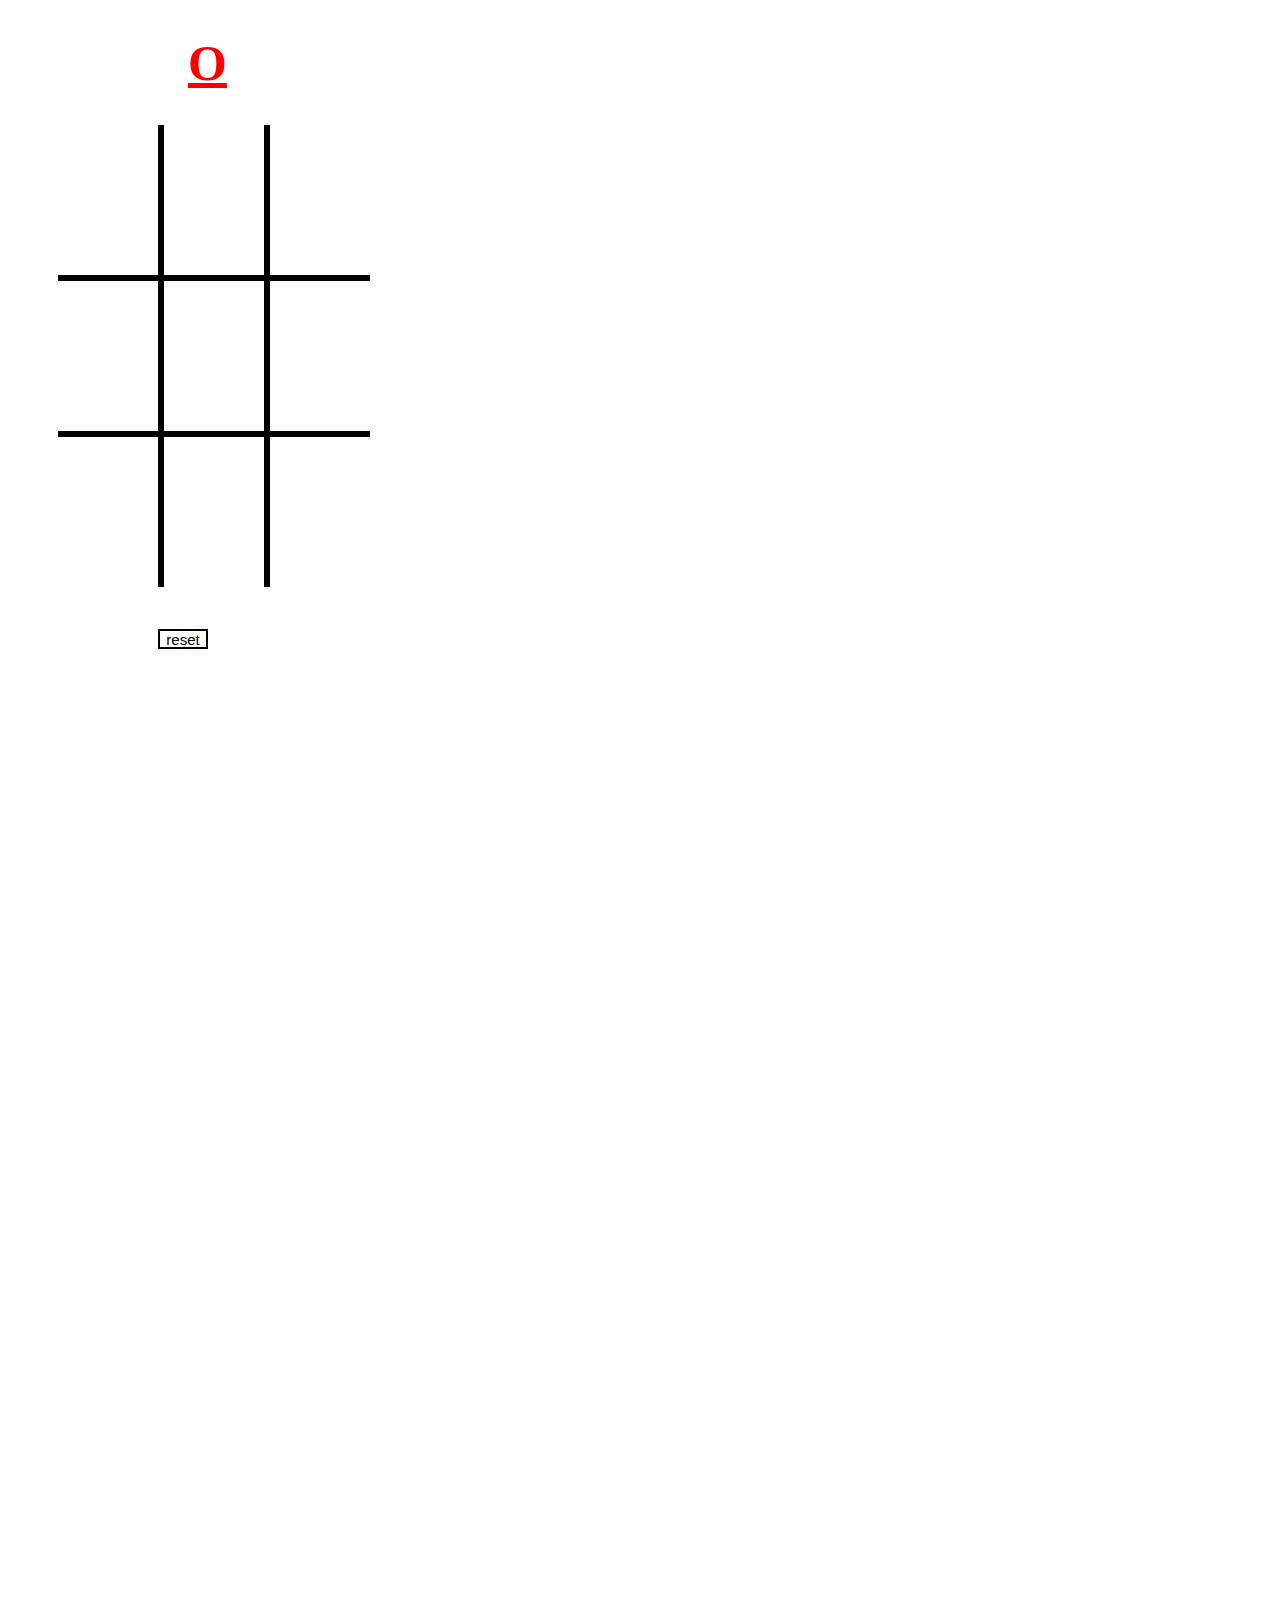
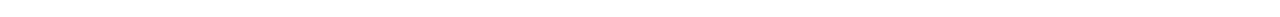
==== index.html @ 6003b5e5 "index.html" ====
<!-- https://chic-souffle-309d7f.netlify.app/ -->
<!DOCTYPE html>
<html lang="en">
<head>
	<meta charset="UTF-8">
	<meta name="viewport" content="width=device-width, initial-scale=1.0">
	<title>Document</title>
	<!-- <link rel="stylesheet" type="text/css" href="calc.css"> -->
	<style>
		*{
    font-size: 50px;
}
		#main_div{
			margin-top: 20px;
			margin-left: 50px;
			display:grid;
			grid-template-columns: repeat(3,1fr);
			height: 300px;
			width: 300px;
		}
		#div1{
			height: 100px;
			width: 100px;
			border: solid;
			padding-top: 50px;
			text-align: center;
			border-top: 0px;
			border-left: 0px;
		}
		#div2{
			height: 100px;
			width: 100px;
			border: solid;
			padding-top: 50px;
			text-align: center;
			border-top: 0px;
		}
		#div3{
			height: 100px;
			width: 100px;
			border: solid;
			padding-top: 50px;
			text-align: center;
			border-top: 0px;
			border-right: 0px;
		}
		#div4{
			height: 100px;
			width: 100px;
			border: solid;
			padding-top: 50px;
			text-align: center;
			border-left: 0px;
		}
		#div5{
			height: 100px;
			width: 100px;
			border: solid;
			padding-top: 50px;
			text-align: center;
		}
		#div6{
			height: 100px;
			width: 100px;
			border: solid;
			padding-top: 50px;
			text-align: center;
			border-right: 0px;
		}
		#div7{
			height: 100px;
			width: 100px;
			border: solid;
			padding-top: 50px;
			text-align: center;
			border-bottom: 0px;
			border-left: 0px;
		}
		#div8{
			height: 100px;
			width: 100px;
			border: solid;
			padding-top: 50px;
			text-align: center;
			border-bottom: 0px;
		}
		#div9{
			height: 100px;
			width: 100px;
			border: solid;
			padding-top: 50px;
			text-align: center;
			border-bottom: 0px;
			border-right: 0px;
		}
		.color_blue{
			background-color: lightblue;
			border-radius: 50%;
		}
		.color_pink{
			background-color: lightpink;
			border-radius: 50%;
		}
		#color{
			height: 50px;
			width: 50px;
			border: 5px,solid;
			background-color: red;
			
		}
		button{
			padding: 0px;;
			height: 100px;
			width: 100px;
			background: transparent;
			border: none;
		}
		h1{
			margin-left: 180px;
			text-decoration: underline;
			color: red;
		}
		#Reset{
    border: 2px,solid,black;
    margin-left: 150px;
    margin-bottom: 960px;
    font-size: 15px;
    width: 50px;
    height: 20px;
}
	</style>
</head>
<body>
	<h1 id="heading">O</h1>
	<div id="main_div">
		    <div id="div1">
				<button id="button_1" onclick="move() ; div_1_move() ; show()"></button>
			</div>
		    <div id="div2">
				<button id="button_2" onclick="move() ; div_2_move() ; show()"></button>
			</div>
			<div id="div3">
				<button id="button_3" onclick="move() ; div_3_move() ; show()"></button>
			</div>
			<div id="div4">
				<button id="button_4" onclick="move() ; div_4_move() ; show()"></button>
			</div>
			<div id="div5">
				<button id="button_5" onclick="move() ; div_5_move() ; show()"></button>
			</div>
			<div id="div6">
				<button id="button_6" onclick="move() ; div_6_move() ; show()"></button>
			</div>
			<div id="div7">
				<button id="button_7" onclick="move() ; div_7_move() ; show()"></button>
			</div>
			<div id="div8">
				<button id="button_8" onclick="move() ; div_8_move() ; show()"></button>
			</div>
			<div id="div9">
				<button id="button_9" onclick="move() ; div_9_move() ; show()"></button>
			</div>
	</div><br><br><br>
	<button id="Reset" type="reset" onclick="location.reload(true)">reset</button>
	<!-- <script src="calc.js"></script> -->
	<script>
		let currentPlayer="X";
let div_1_value;
let div_2_value;
let div_3_value;
let div_4_value;
let div_5_value;
let div_6_value;
let div_7_value;
let div_8_value;
let div_9_value;
function move(){
    if(currentPlayer=="X"){
        heading.innerHTML=currentPlayer;
         currentPlayer="O";
     }else {
        heading.innerHTML=currentPlayer;
         currentPlayer="X";
     }
}
function div_1_move(){
    div_1_value=currentPlayer;
document.getElementById('button_1').innerHTML=currentPlayer;
}
function div_2_move(){
    div_2_value=currentPlayer;
    document.getElementById('button_2').innerHTML=currentPlayer;
    }
    function div_3_move(){
        div_3_value=currentPlayer;
        document.getElementById('button_3').innerHTML=currentPlayer;
        }
        function div_4_move(){
            div_4_value=currentPlayer;
            document.getElementById('button_4').innerHTML=currentPlayer;
            }
            function div_5_move(){
                div_5_value=currentPlayer;
                document.getElementById('button_5').innerHTML=currentPlayer;
                }
                function div_6_move(){
                    div_6_value=currentPlayer;
                    document.getElementById('button_6').innerHTML=currentPlayer;
                    }
                    function div_7_move(){
                        div_7_value=currentPlayer;
                        document.getElementById('button_7').innerHTML=currentPlayer;
                        }
                        function div_8_move(){
                            div_8_value=currentPlayer;
                            document.getElementById('button_8').innerHTML=currentPlayer;
                            }
                            function div_9_move(){
                                div_9_value=currentPlayer;
                                document.getElementById('button_9').innerHTML=currentPlayer;
                                }
function RED_color(){
    document.getElementById("color").style.backgroundColor="red";
}
function blue_color(){
    document.getElementById("color").style.backgroundColor="blue";
}
function show(){
    let count=0;
    /*console.log("div_1 =",div_1_value);
    console.log("div_2 =",div_2_value);
    console.log("div_3 =",div_3_value);
    console.log("div_4 =",div_4_value);
    console.log("div_5 =",div_5_value);
    console.log("div_6 =",div_6_value);
    console.log("div_7 =",div_7_value);
    console.log("div_8 =",div_8_value);
    console.log("div_9 =",div_9_value);*/
    if(div_1_value==="O" && div_2_value==="O" && div_3_value==="O"){
       alert("O winngs");
    }else if(div_4_value==="O" && div_5_value==="O" && div_6_value==="O"){
        alert("O winngs");
    }else if(div_7_value==="O"&& div_8_value==="O"&& div_9_value==="O"){
        alert("O winngs");
    }else if(div_1_value==="O" && div_4_value=== "O" && div_7_value==="O"){
        alert("O winngs");
    }else if(div_2_value==="O"&& div_5_value==="O"&& div_8_value==="O"){
        alert("O winngs");
    }else if(div_3_value==="O" && div_6_value==="O"&& div_9_value==="O"){
        alert("O winngs");
    }else if(div_1_value==="O"&& div_5_value==="O"&& div_9_value==="O"){
        alert("O winngs");
    }else if(div_3_value==="O"&& div_5_value==="O"&& div_7_value==="O"){
        alert("O winngs");
    }else if(div_1_value==="X" && div_2_value==="X" && div_3_value==="X"){
        alert("X winngs");
     }else if(div_4_value==="X" && div_5_value==="X" && div_6_value==="X"){
         alert("X winngs");
     }else if(div_7_value==="X"&& div_8_value==="X"&& div_9_value==="X"){
         alert("X winngs");
     }else if(div_1_value==="X" && div_4_value=== "X" && div_7_value==="X"){
         alert("X winngs");
     }else if(div_2_value==="X"&& div_5_value==="X"&& div_8_value==="X"){
         alert("X winngs");
     }else if(div_3_value==="X" && div_6_value==="X"&& div_9_value==="X"){
         alert("X winngs");
     }else if(div_1_value==="X"&& div_5_value==="X"&& div_9_value==="X"){
         alert("X winngs");
     }else if(div_3_value==="X"&& div_5_value==="X"&& div_7_value==="X"){
         alert("X winngs");
     }else if(div_1_value==="O" && div_2_value==="O" && div_3_value==="O"){

     }
}
	</script>
</body>
</html>
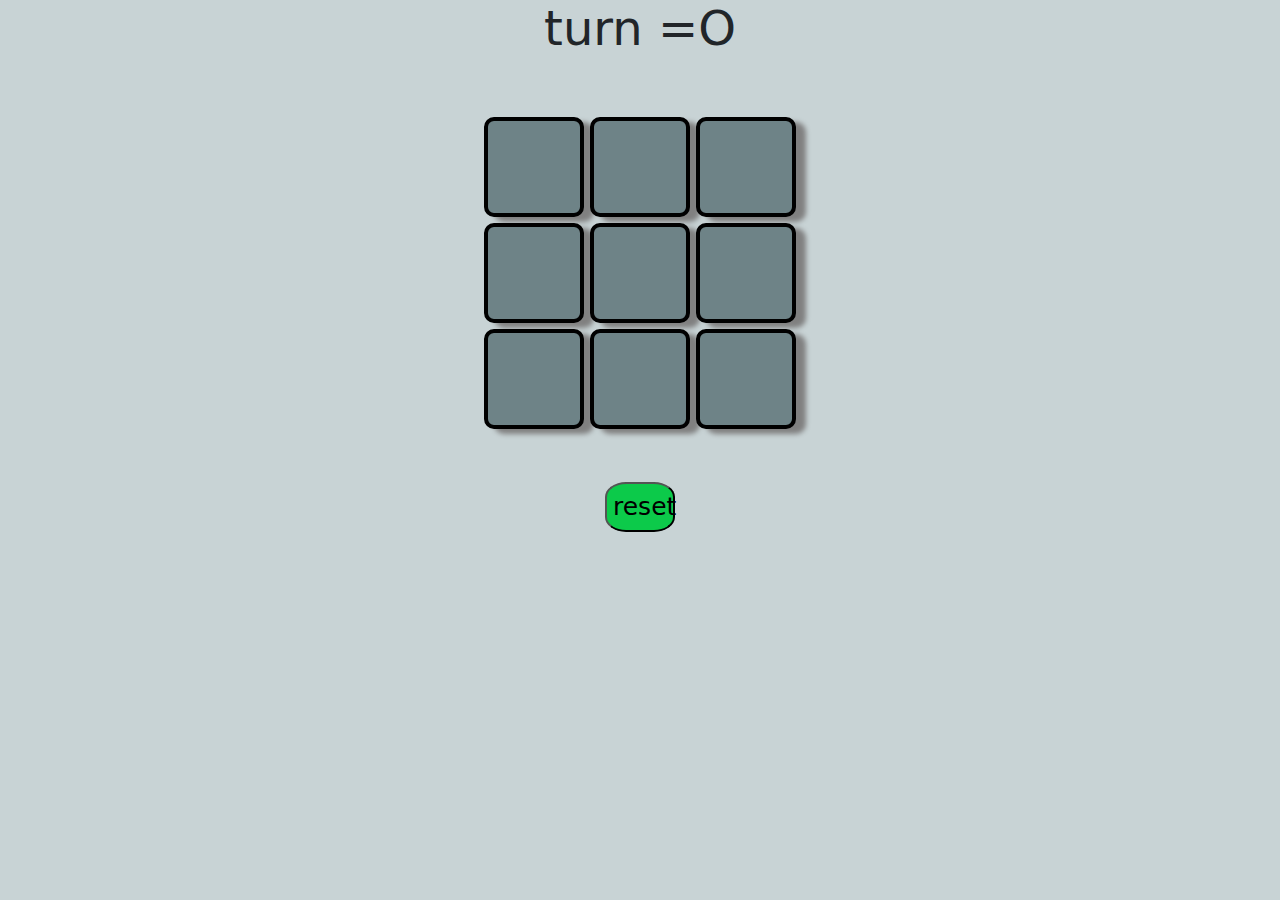
==== commit 1699e87d: "Add files via upload" ====
--- a/index.html
+++ b/index.html
@@ -1,277 +1,48 @@
-<!-- https://chic-souffle-309d7f.netlify.app/ -->
-<!DOCTYPE html>
-<html lang="en">
-<head>
-	<meta charset="UTF-8">
-	<meta name="viewport" content="width=device-width, initial-scale=1.0">
-	<title>Document</title>
-	<!-- <link rel="stylesheet" type="text/css" href="calc.css"> -->
-	<style>
-		*{
-    font-size: 50px;
-}
-		#main_div{
-			margin-top: 20px;
-			margin-left: 50px;
-			display:grid;
-			grid-template-columns: repeat(3,1fr);
-			height: 300px;
-			width: 300px;
-		}
-		#div1{
-			height: 100px;
-			width: 100px;
-			border: solid;
-			padding-top: 50px;
-			text-align: center;
-			border-top: 0px;
-			border-left: 0px;
-		}
-		#div2{
-			height: 100px;
-			width: 100px;
-			border: solid;
-			padding-top: 50px;
-			text-align: center;
-			border-top: 0px;
-		}
-		#div3{
-			height: 100px;
-			width: 100px;
-			border: solid;
-			padding-top: 50px;
-			text-align: center;
-			border-top: 0px;
-			border-right: 0px;
-		}
-		#div4{
-			height: 100px;
-			width: 100px;
-			border: solid;
-			padding-top: 50px;
-			text-align: center;
-			border-left: 0px;
-		}
-		#div5{
-			height: 100px;
-			width: 100px;
-			border: solid;
-			padding-top: 50px;
-			text-align: center;
-		}
-		#div6{
-			height: 100px;
-			width: 100px;
-			border: solid;
-			padding-top: 50px;
-			text-align: center;
-			border-right: 0px;
-		}
-		#div7{
-			height: 100px;
-			width: 100px;
-			border: solid;
-			padding-top: 50px;
-			text-align: center;
-			border-bottom: 0px;
-			border-left: 0px;
-		}
-		#div8{
-			height: 100px;
-			width: 100px;
-			border: solid;
-			padding-top: 50px;
-			text-align: center;
-			border-bottom: 0px;
-		}
-		#div9{
-			height: 100px;
-			width: 100px;
-			border: solid;
-			padding-top: 50px;
-			text-align: center;
-			border-bottom: 0px;
-			border-right: 0px;
-		}
-		.color_blue{
-			background-color: lightblue;
-			border-radius: 50%;
-		}
-		.color_pink{
-			background-color: lightpink;
-			border-radius: 50%;
-		}
-		#color{
-			height: 50px;
-			width: 50px;
-			border: 5px,solid;
-			background-color: red;
-			
-		}
-		button{
-			padding: 0px;;
-			height: 100px;
-			width: 100px;
-			background: transparent;
-			border: none;
-		}
-		h1{
-			margin-left: 180px;
-			text-decoration: underline;
-			color: red;
-		}
-		#Reset{
-    border: 2px,solid,black;
-    margin-left: 150px;
-    margin-bottom: 960px;
-    font-size: 15px;
-    width: 50px;
-    height: 20px;
-}
-	</style>
-</head>
-<body>
-	<h1 id="heading">O</h1>
-	<div id="main_div">
-		    <div id="div1">
-				<button id="button_1" onclick="move() ; div_1_move() ; show()"></button>
-			</div>
-		    <div id="div2">
-				<button id="button_2" onclick="move() ; div_2_move() ; show()"></button>
-			</div>
-			<div id="div3">
-				<button id="button_3" onclick="move() ; div_3_move() ; show()"></button>
-			</div>
-			<div id="div4">
-				<button id="button_4" onclick="move() ; div_4_move() ; show()"></button>
-			</div>
-			<div id="div5">
-				<button id="button_5" onclick="move() ; div_5_move() ; show()"></button>
-			</div>
-			<div id="div6">
-				<button id="button_6" onclick="move() ; div_6_move() ; show()"></button>
-			</div>
-			<div id="div7">
-				<button id="button_7" onclick="move() ; div_7_move() ; show()"></button>
-			</div>
-			<div id="div8">
-				<button id="button_8" onclick="move() ; div_8_move() ; show()"></button>
-			</div>
-			<div id="div9">
-				<button id="button_9" onclick="move() ; div_9_move() ; show()"></button>
-			</div>
-	</div><br><br><br>
-	<button id="Reset" type="reset" onclick="location.reload(true)">reset</button>
-	<!-- <script src="calc.js"></script> -->
-	<script>
-		let currentPlayer="X";
-let div_1_value;
-let div_2_value;
-let div_3_value;
-let div_4_value;
-let div_5_value;
-let div_6_value;
-let div_7_value;
-let div_8_value;
-let div_9_value;
-function move(){
-    if(currentPlayer=="X"){
-        heading.innerHTML=currentPlayer;
-         currentPlayer="O";
-     }else {
-        heading.innerHTML=currentPlayer;
-         currentPlayer="X";
-     }
-}
-function div_1_move(){
-    div_1_value=currentPlayer;
-document.getElementById('button_1').innerHTML=currentPlayer;
-}
-function div_2_move(){
-    div_2_value=currentPlayer;
-    document.getElementById('button_2').innerHTML=currentPlayer;
-    }
-    function div_3_move(){
-        div_3_value=currentPlayer;
-        document.getElementById('button_3').innerHTML=currentPlayer;
-        }
-        function div_4_move(){
-            div_4_value=currentPlayer;
-            document.getElementById('button_4').innerHTML=currentPlayer;
-            }
-            function div_5_move(){
-                div_5_value=currentPlayer;
-                document.getElementById('button_5').innerHTML=currentPlayer;
-                }
-                function div_6_move(){
-                    div_6_value=currentPlayer;
-                    document.getElementById('button_6').innerHTML=currentPlayer;
-                    }
-                    function div_7_move(){
-                        div_7_value=currentPlayer;
-                        document.getElementById('button_7').innerHTML=currentPlayer;
-                        }
-                        function div_8_move(){
-                            div_8_value=currentPlayer;
-                            document.getElementById('button_8').innerHTML=currentPlayer;
-                            }
-                            function div_9_move(){
-                                div_9_value=currentPlayer;
-                                document.getElementById('button_9').innerHTML=currentPlayer;
-                                }
-function RED_color(){
-    document.getElementById("color").style.backgroundColor="red";
-}
-function blue_color(){
-    document.getElementById("color").style.backgroundColor="blue";
-}
-function show(){
-    let count=0;
-    /*console.log("div_1 =",div_1_value);
-    console.log("div_2 =",div_2_value);
-    console.log("div_3 =",div_3_value);
-    console.log("div_4 =",div_4_value);
-    console.log("div_5 =",div_5_value);
-    console.log("div_6 =",div_6_value);
-    console.log("div_7 =",div_7_value);
-    console.log("div_8 =",div_8_value);
-    console.log("div_9 =",div_9_value);*/
-    if(div_1_value==="O" && div_2_value==="O" && div_3_value==="O"){
-       alert("O winngs");
-    }else if(div_4_value==="O" && div_5_value==="O" && div_6_value==="O"){
-        alert("O winngs");
-    }else if(div_7_value==="O"&& div_8_value==="O"&& div_9_value==="O"){
-        alert("O winngs");
-    }else if(div_1_value==="O" && div_4_value=== "O" && div_7_value==="O"){
-        alert("O winngs");
-    }else if(div_2_value==="O"&& div_5_value==="O"&& div_8_value==="O"){
-        alert("O winngs");
-    }else if(div_3_value==="O" && div_6_value==="O"&& div_9_value==="O"){
-        alert("O winngs");
-    }else if(div_1_value==="O"&& div_5_value==="O"&& div_9_value==="O"){
-        alert("O winngs");
-    }else if(div_3_value==="O"&& div_5_value==="O"&& div_7_value==="O"){
-        alert("O winngs");
-    }else if(div_1_value==="X" && div_2_value==="X" && div_3_value==="X"){
-        alert("X winngs");
-     }else if(div_4_value==="X" && div_5_value==="X" && div_6_value==="X"){
-         alert("X winngs");
-     }else if(div_7_value==="X"&& div_8_value==="X"&& div_9_value==="X"){
-         alert("X winngs");
-     }else if(div_1_value==="X" && div_4_value=== "X" && div_7_value==="X"){
-         alert("X winngs");
-     }else if(div_2_value==="X"&& div_5_value==="X"&& div_8_value==="X"){
-         alert("X winngs");
-     }else if(div_3_value==="X" && div_6_value==="X"&& div_9_value==="X"){
-         alert("X winngs");
-     }else if(div_1_value==="X"&& div_5_value==="X"&& div_9_value==="X"){
-         alert("X winngs");
-     }else if(div_3_value==="X"&& div_5_value==="X"&& div_7_value==="X"){
-         alert("X winngs");
-     }else if(div_1_value==="O" && div_2_value==="O" && div_3_value==="O"){
-
-     }
-}
-	</script>
-</body>
-</html>
+<!DOCTYPE html>
+<html lang="en">
+
+<head>
+    <meta charset="UTF-8">
+    <meta name="viewport" content="width=device-width, initial-scale=1.0">
+    <title>Tic-Tac-toe</title>
+    <!-- Bootstrap CSS -->
+    <link href="https://cdn.jsdelivr.net/npm/bootstrap@5.3.0/dist/css/bootstrap.min.css" rel="stylesheet">
+    <link rel="stylesheet" href="style.css">
+</head>
+
+<body>
+    <div class="d-flex justify-content-center text-align-center" id="winner">
+
+    </div>
+    <div class="d-flex justify-content-center text-align-center" id="turn_div">
+        <h3>turn = </h3>
+        <h3 id="turn_user">O</h3>
+    </div>
+    <div class="container mt-5">
+        <div class="tic-tac-toe-row">
+            <button class="tic-tac-toe-button" id="div_1"></button>
+            <button class="tic-tac-toe-button" id="div_2"></button>
+            <button class="tic-tac-toe-button" id="div_3"></button>
+        </div>
+        <div class="tic-tac-toe-row">
+            <button class="tic-tac-toe-button" id="div_4"></button>
+            <button class="tic-tac-toe-button" id="div_5"></button>
+            <button class="tic-tac-toe-button" id="div_6"></button>
+        </div>
+        <div class="tic-tac-toe-row">
+            <button class="tic-tac-toe-button" id="div_7"></button>
+            <button class="tic-tac-toe-button" id="div_8"></button>
+            <button class="tic-tac-toe-button" id="div_9"></button>
+        </div>
+    </div>
+    <div class="d-flex justify-content-center text-align-center">
+        <button type="reset" id="reset_btn" style="border-radius: 30%; background-color: #0CCA4A;"
+            onclick="location.reload()">reset</button>
+    </div>
+
+    <!-- Bootstrap JS -->
+    <script src="script.js"></script>
+    <script src="https://cdn.jsdelivr.net/npm/bootstrap@5.3.0/dist/js/bootstrap.bundle.min.js"></script>
+</body>
+
+</html>--- a/style.css
+++ b/style.css
@@ -0,0 +1,42 @@
+body {
+    background-color: #C8D3D5;
+}
+
+.tic-tac-toe-button {
+    width: 100px;
+    height: 100px;
+    background-color: #6E8387;
+    border: 1px solid #000;
+    display: inline-block;
+    text-align: center;
+    border-radius: 10%;
+    margin: 3px;
+    color: #fff;
+    font-size: 3.5rem;
+    border: 4px solid black;
+    box-shadow: 10px 5px 5px gray;
+}
+
+.tic-tac-toe-row {
+    margin: 0;
+    padding: 0;
+    display: flex;
+    justify-content: center;
+}
+
+#reset_btn {
+    height: 50px;
+    width: 70px;
+    font-size: 25px;
+    margin-top: 50px;
+}
+
+h3 {
+    font-size: 3rem;
+}
+
+#winner {
+    font-size: 3rem;
+    padding-left: 20px;
+    padding-right: 20px;
+}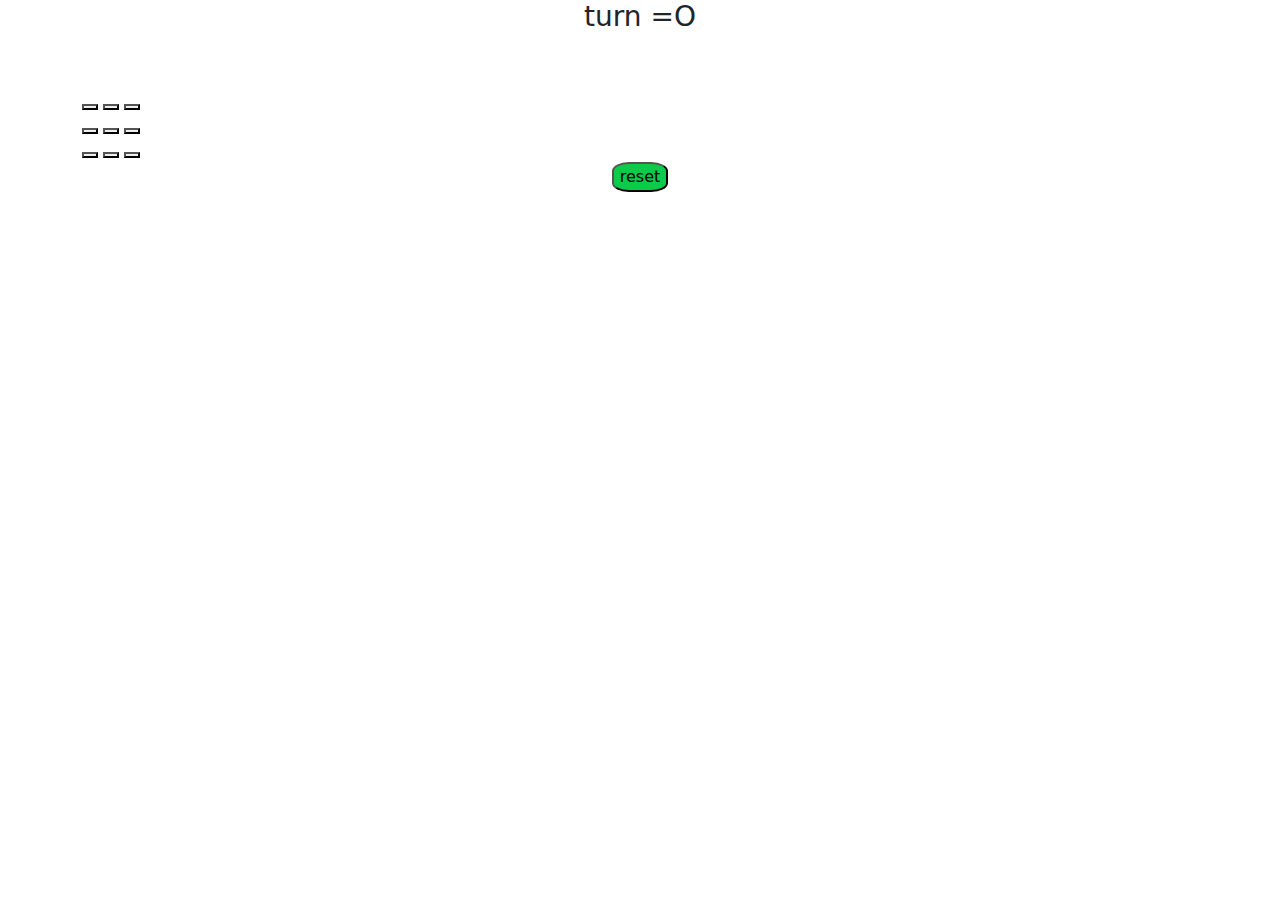
==== commit 7cf8815b: "commit" ====
--- a/index.html
+++ b/index.html
@@ -7,7 +7,7 @@
     <title>Tic-Tac-toe</title>
     <!-- Bootstrap CSS -->
     <link href="https://cdn.jsdelivr.net/npm/bootstrap@5.3.0/dist/css/bootstrap.min.css" rel="stylesheet">
-    <link rel="stylesheet" href="style.css">
+    <!-- <link rel="stylesheet" href="style.css"> -->
 </head>
 
 <body>
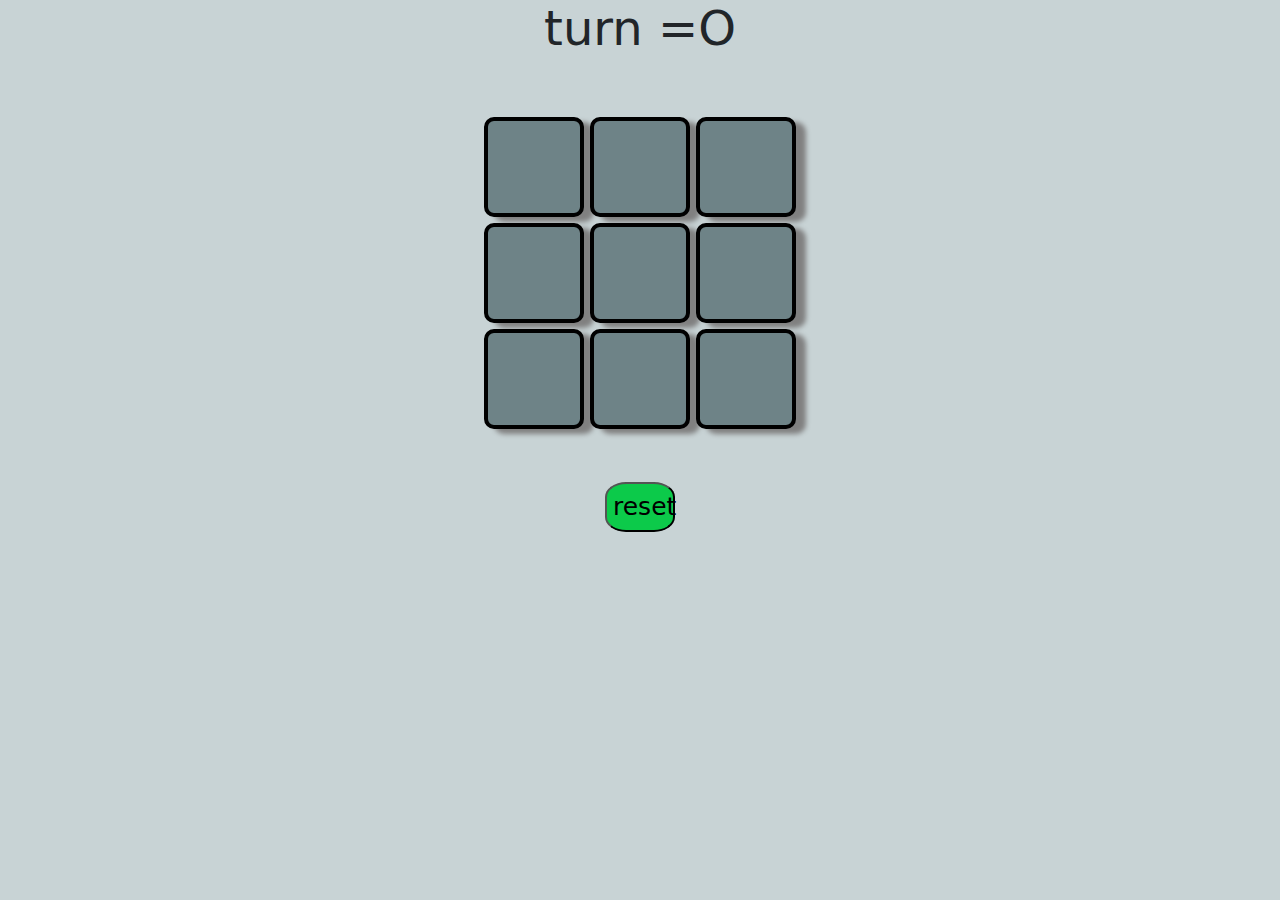
==== commit e686bf97: "commit" ====
--- a/index.html
+++ b/index.html
@@ -7,7 +7,7 @@
     <title>Tic-Tac-toe</title>
     <!-- Bootstrap CSS -->
     <link href="https://cdn.jsdelivr.net/npm/bootstrap@5.3.0/dist/css/bootstrap.min.css" rel="stylesheet">
-    <!-- <link rel="stylesheet" href="style.css"> -->
+    <link rel="stylesheet" href="style.css">
 </head>
 
 <body>
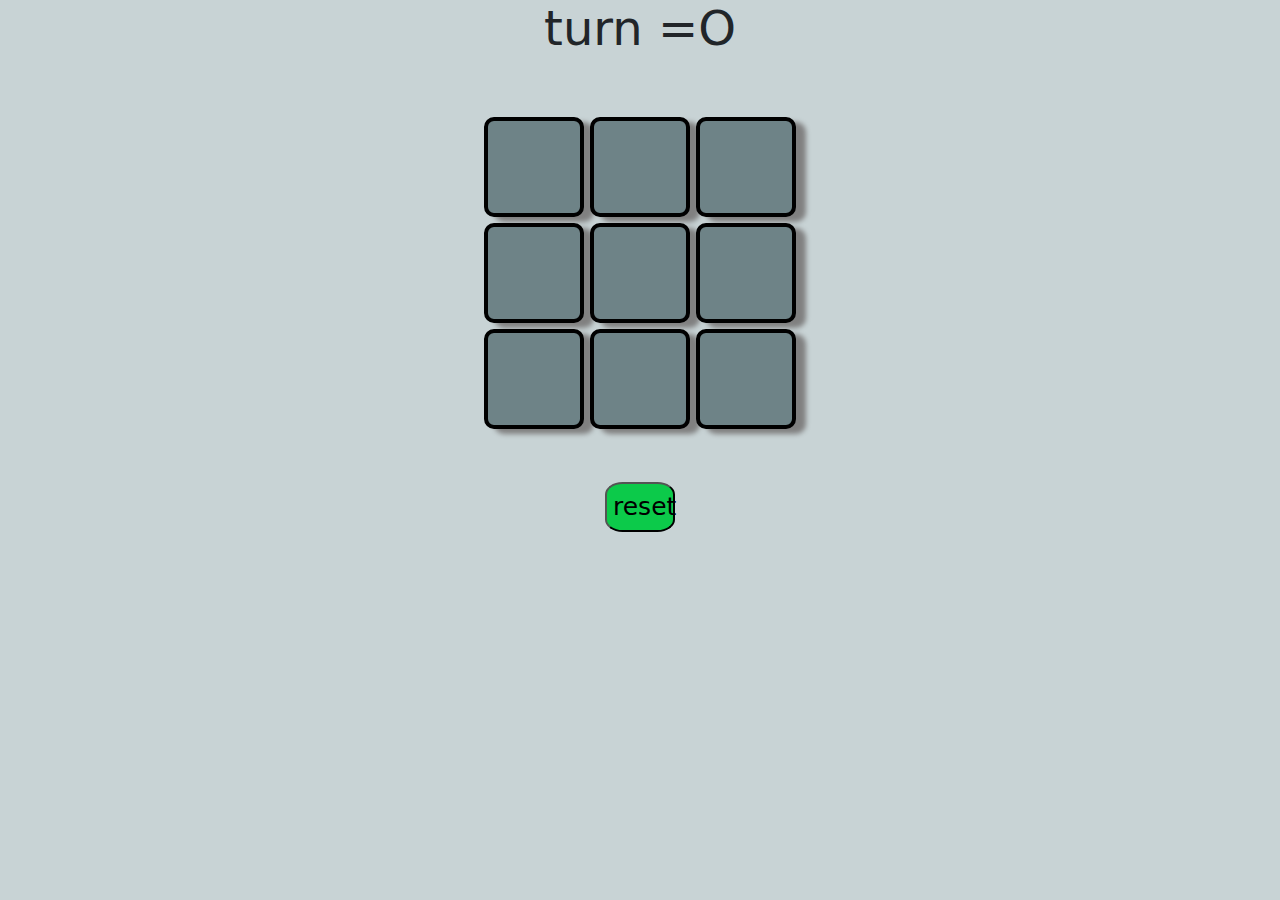
==== commit 0a1c32c6: "commit" ====
--- a/index.html
+++ b/index.html
@@ -8,9 +8,20 @@
     <!-- Bootstrap CSS -->
     <link href="https://cdn.jsdelivr.net/npm/bootstrap@5.3.0/dist/css/bootstrap.min.css" rel="stylesheet">
     <link rel="stylesheet" href="style.css">
+    <style>
+        /* body{
+            display: block;
+            background-image: url(images/Gear.gif);
+        } */
+        /* div{
+            display: none;
+        } */
+    </style>
 </head>
 
-<body>
+<div>
+    <div class="container" id="main-container" style="display: none;">
+        <!-- <h1>Tic-Tac-Toe</h1> -->
     <div class="d-flex justify-content-center text-align-center" id="winner">
 
     </div>
@@ -29,6 +40,9 @@
             <button class="tic-tac-toe-button" id="div_5"></button>
             <button class="tic-tac-toe-button" id="div_6"></button>
         </div>
+        <div class="d-flex justify-content-center text-align-center">
+        <img src="images/Gear.gif" id="loader" no-repeat style="width: 100px; height: 100px; display: flex; justify-content: center; align-items: center;">  
+        </div>
         <div class="tic-tac-toe-row">
             <button class="tic-tac-toe-button" id="div_7"></button>
             <button class="tic-tac-toe-button" id="div_8"></button>
@@ -36,12 +50,19 @@
         </div>
     </div>
     <div class="d-flex justify-content-center text-align-center">
-        <button type="reset" id="reset_btn" style="border-radius: 30%; background-color: #0CCA4A;"
+        <button type="reset" id="reset_btn" style="border-radius: 25%; background-color: #0CCA4A;"
             onclick="location.reload()">reset</button>
     </div>
-
+</div>
     <!-- Bootstrap JS -->
     <script src="script.js"></script>
+    <script>
+        // document.getElementById('loader');
+        window.addEventListener('load', function () {
+            document.getElementById('loader').style.display = 'none';
+            document.getElementById('main-container').style.display = 'block';
+        });
+    </script>
     <script src="https://cdn.jsdelivr.net/npm/bootstrap@5.3.0/dist/js/bootstrap.bundle.min.js"></script>
 </body>
 
--- a/style.css
+++ b/style.css
@@ -1,3 +1,4 @@
+
 body {
     background-color: #C8D3D5;
 }
